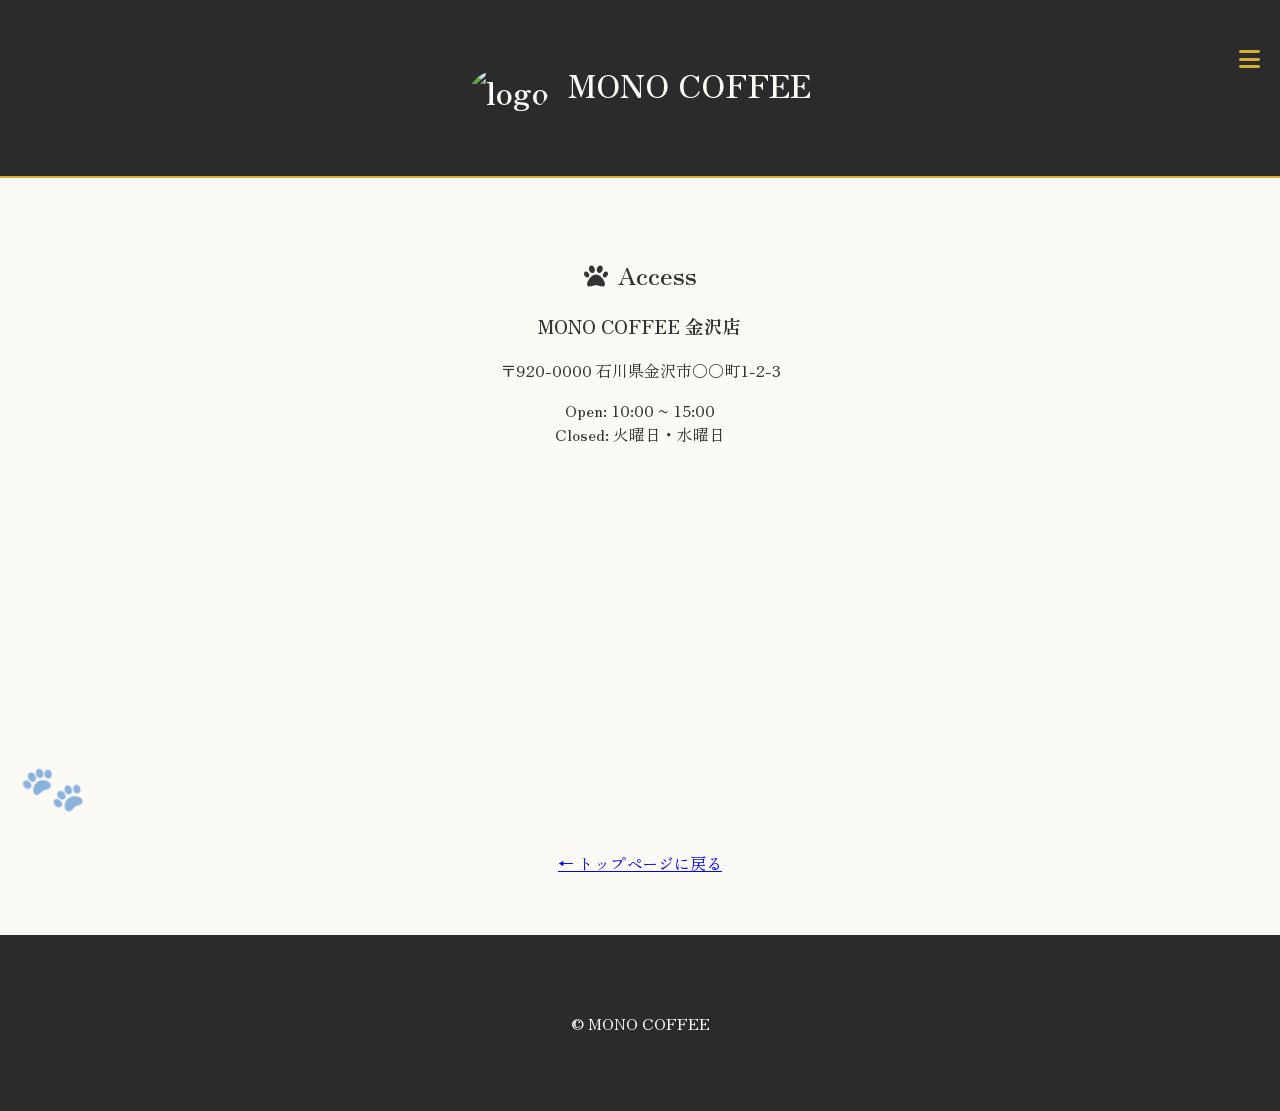
==== access.html @ 67d31ab9 "Add files via upload" ====
<!DOCTYPE html>
<html lang="ja">
<head>
  <meta charset="UTF-8">
  <title>Access - MONO COFFEE</title>
  <meta name="viewport" content="width=device-width, initial-scale=1.0">
  
  <link rel="preconnect" href="https://fonts.googleapis.com">
  <link rel="preconnect" href="https://fonts.gstatic.com" crossorigin>
  <link href="https://fonts.googleapis.com/css2?family=Zen+Old+Mincho:wght@400;700&display=swap" rel="stylesheet">
  <link rel="stylesheet" href="https://cdnjs.cloudflare.com/ajax/libs/font-awesome/6.5.1/css/all.min.css">
  
  <link rel="stylesheet" href="css/style.css">
</head>
<body>

  <header class="menu-header">
    <h1>
      <a href="index.html" style="color: inherit; text-decoration: none;">
        <img src="images/panda-logo.jpg" alt="logo" style="height: 50px; vertical-align: middle; margin-right: 10px; border-radius: 50%;">
        MONO COFFEE
      </a>
    </h1>
    <div class="menu-icon"><i class="fa-solid fa-bars"></i></div>
    <nav>
      <ul>
        <li><a href="index.html">Top</a></li>
        <li><a href="index.html#about">About</a></li>
        <li><a href="menu.html">Menu</a></li>
        <li><a href="access.html">Access</a></li>
      </ul>
    </nav>
  </header>

  <main>
    <section class="access-page">
      <h2><i class="fa-solid fa-paw" style="margin-right: 10px;"></i>Access</h2>
      
      <div class="access-container">
        <div class="access-info">
          <h3>MONO COFFEE 金沢店</h3>
          <p class="address">〒920-0000 石川県金沢市〇〇町1-2-3</p>
          
          <div class="info-item">
            <span class="label">Open:</span>
            <span class="detail">10:00 ~ 15:00</span>
          </div>
          <div class="info-item">
            <span class="label">Closed:</span>
            <span class="detail">火曜日・水曜日</span>
          </div>
        </div>

        <div class="map-area">
        <iframe 
         src="https://www.google.com/maps/embed?pb=!1m18!1m12!1m3!1d3204.16853512398!2d136.6455113768224!3d36.57538298048601!2m3!1f0!2f0!3f0!3m2!1i1024!2i768!4f13.1!3m3!1m2!1s0x5ff833664d000001%3A0x6b453a9482d9609a!2z6YeR5rKi6aeF!5e0!3m2!1sja!2sjp!4v1705800000000!5m2!1sja!2sjp" 
         width="100%" height="350" style="border:0;" allowfullscreen="" loading="lazy">
        </iframe>
        </div>
      </div>

      <div style="margin-top: 50px;">
        <a href="index.html" class="access-link">← トップページに戻る</a>
      </div>
    </section>
  </main>

  <footer>
    <p>© MONO COFFEE</p>
  </footer>

<script src="js/script.js"></script>
</body>
</html>
---- css/style.css ----
/* --- 1. 全体設定 --- */
*, *::before, *::after {
  box-sizing: border-box;
}

/* 滑らかなスクロールはhtmlに指定するのが正解 */
html {
  scroll-behavior: smooth;
}

body {
  margin: 0;
  padding: 0;
  overflow-x: hidden;
  width: 100%;
  font-family: "Zen Old Mincho", serif;
  background-color: #fcfaf5;
  background-image: radial-gradient(#e0ddd5 0.5px, transparent 0.5px);
  background-size: 20px 20px;
  color: #333;
}

/* --- 2. ヘッダー（常に三本線モード） --- */
header {
  text-align: center;
  padding: 40px 20px;
  background-color: #2b2b2b;
  color: #fcfaf5;
  border-bottom: 2px solid #d4af37;
  position: relative;
}

header h1 a {
  color: #d4af37;
  text-decoration: none;
}

/* 三本線は常に表示 */
.menu-icon {
  display: block; 
  font-size: 1.5rem;
  color: #d4af37;
  cursor: pointer;
  position: absolute;
  top: 40px;
  right: 20px;
}

/* メニューは常に隠しパネル形式 */
nav ul {
  list-style: none;
  display: none; 
  flex-direction: column;
  position: absolute;
  top: 100%;
  left: 0;
  width: 100%;
  background-color: #2b2b2b;
  padding: 20px 0;
  z-index: 1000;
  margin: 0;
}

/* メニューの黒点を消して、余白を調整する */
.menu-list {
  list-style: none; /* これで黒点が消えます */
  padding: 0;       /* 左側の余計な隙間をなくします */
}

/* ついでにメニューの各行を少しオシャレにする設定 */
.menu-list li {
  display: flex;
  align-items: center;
  margin-bottom: 15px;
}

.menu-list .line {
  flex: 1;
  border-bottom: 1px dotted #ccc; /* 名前と値段の間の点線 */
  margin: 0 10px;
}

nav ul.active {
  display: flex;
}

nav a {
  text-decoration: none;
  color: #fff;
  font-weight: bold;
  display: block;
  padding: 10px 0;
}

/* --- 3. メインレイアウト --- */
.hero {
  height: 60vh;
  /* 画像を少し暗くするフィルター（0.3の部分）を追加 */
  background-image: 
    linear-gradient(rgba(0, 0, 0, 0.3), rgba(0, 0, 0, 0.3)), 
    url('https://images.unsplash.com/photo-1509042239860-f550ce710b93?auto=format&fit=crop&q=80&w=1000');
  background-size: cover;
  background-position: center;
  display: flex;
  align-items: center;
  justify-content: center;
  color: #fff;
}

/* 文字をクッキリさせる設定を追加 */
.hero-content p {
  font-size: 1.24rem;
  letter-spacing: 0.1em;
  text-shadow: 2px 2px 10px rgba(0, 0, 0, 0.8); /* 影を強めにつけて文字を浮かす */
  margin: 0;
  font-weight: bold;
}

section {
  padding: 60px 20px;
  text-align: center;
}

/* AboutもPC・スマホ問わず縦並び */
.container {
  display: flex;
  flex-direction: column;
  align-items: center;
  justify-content: center;
  gap: 20px;
  max-width: 900px;
  margin: 0 auto;
}

.about-image img {
  width: 100%;
  max-width: 350px;
  border-radius: 10px;
}

.about-text {
  text-align: center;
}

/* --- 4. フッター --- */
footer {
  background-color: #2b2b2b;
  color: #fff;
  padding: 60px 20px;
  text-align: center;
}
.sns-links a { color: #fff; margin: 0 15px; font-size: 1.5rem; }

/* メニューの各行を横並びにする */
.menu-list li {
  display: flex;
  align-items: center;
  margin-bottom: 20px;
  list-style: none; /* 黒丸を確実に消す */
}

/* 画像を小さく丸くする */
.menu-thumb {
  width: 60px;
  height: 60px;
  object-fit: cover;
  border-radius: 50%; /* 丸くする */
  margin-right: 15px;
  flex-shrink: 0; /* 画像が潰れないようにする */
}

/* テキスト部分を整える */
.menu-info {
  flex: 1;
  display: flex;
  align-items: center;
}

/* --- 5. メニューページ専用のレイアウト --- */
.menu-page {
  max-width: 600px;    /* 👈 ページの横幅を読みやすく制限 */
  margin: 0 auto;      /* 👈 これで画面の真ん中にドスンと配置 */
  padding: 40px 20px;  /* 👈 上下に少しゆとりを持たせる */
  text-align: left;    /* 👈 中身は左揃えにして読みやすくする */
}

/* タイトル（Menu）だけは真ん中に */
.menu-page h2 {
  text-align: center;
  margin-bottom: 40px;
}

/* カテゴリー名（Coffee / Sweets）を少し強調 */
.menu-category h3 {
  border-bottom: 2px solid #2b2b2b;
  margin: 30px 0 20px;
  padding-bottom: 5px;
  font-size: 1.4rem;
}

/* 背景に足跡を置くための設定 */
body {
    position: relative;
    overflow-x: hidden;
}

body::before, body::after {
    content: "🐾"; /* 足跡の絵文字 */
    position: fixed;
    font-size: 50px;
    opacity: 0.5; /* 薄くして目立たせすぎないのがコツ */
    z-index: -1;   /* メニューの裏側に配置 */
    transform: rotate(-20deg);
}

/* 右上の足跡 */
body::before {
    top: 50px;
    right: 30px;
    transform: rotate(20deg); /* 右向きに傾ける */
}

/* 左下の足跡 */
body::after {
    bottom: 80px;
    left: 20px;
    transform: rotate(-15deg); /* 左向きに傾ける */
}

/* Newsセクションを少しオシャレにする */
.news li {
  display: flex;
  transition: 0.3s; /* マウスを乗せた時にふわっとさせる */
}

.news li:hover {
  background-color: rgba(212, 175, 55, 0.1); /* ゴールドを薄く背景に */
  padding-left: 10px; /* 少し右に動く */
}
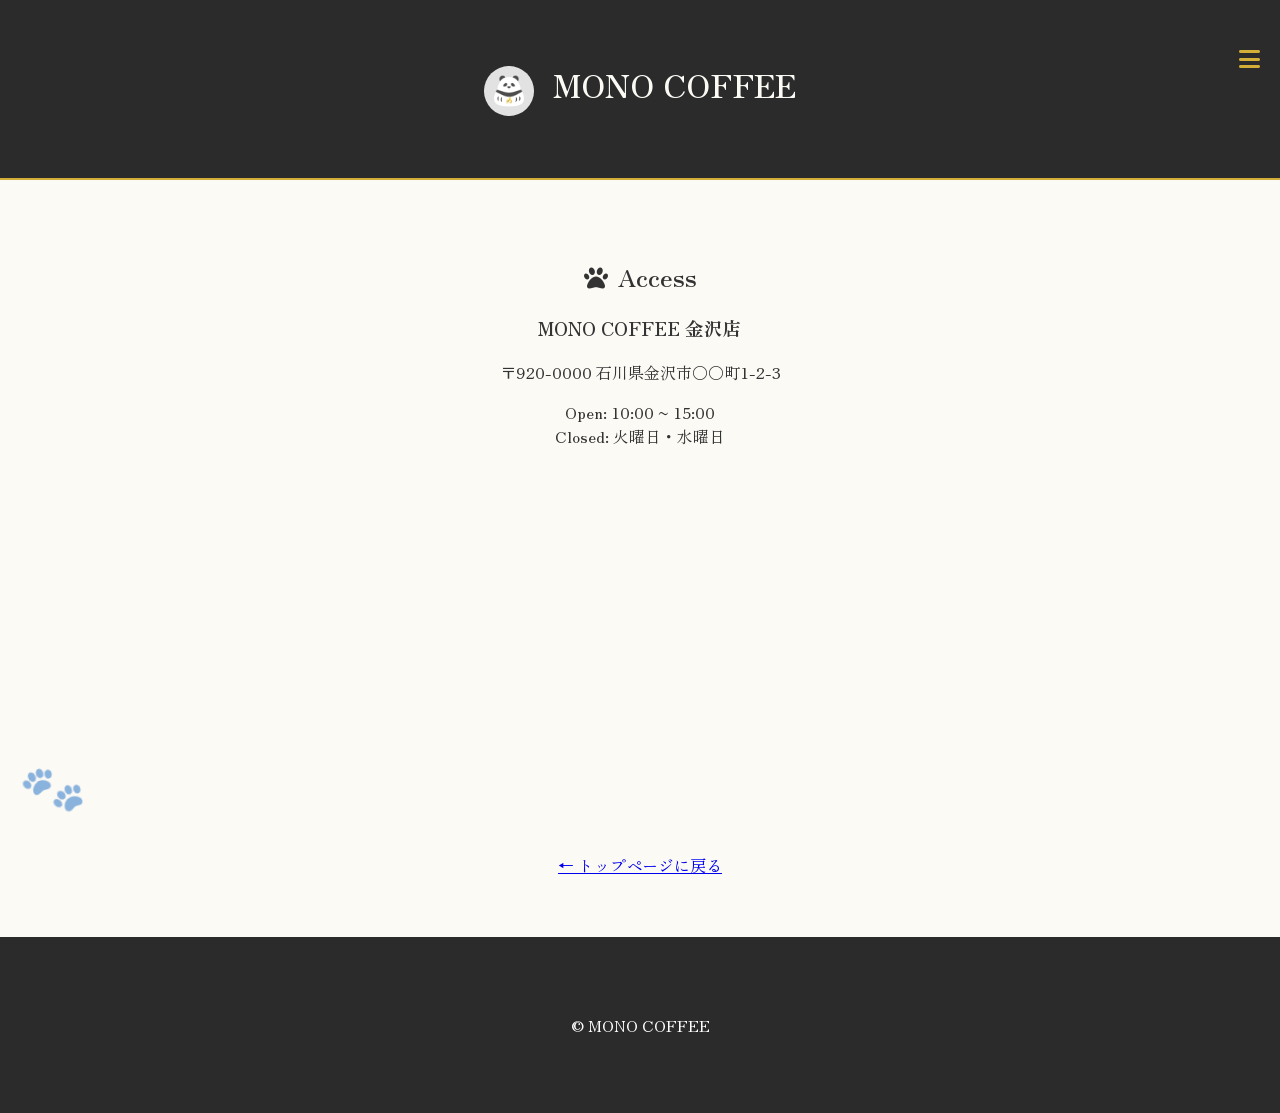
==== commit df5d08f7: "Add files via upload" ====
--- a/access.html
+++ b/access.html
@@ -17,7 +17,7 @@
   <header class="menu-header">
     <h1>
       <a href="index.html" style="color: inherit; text-decoration: none;">
-        <img src="images/panda-logo.jpg" alt="logo" style="height: 50px; vertical-align: middle; margin-right: 10px; border-radius: 50%;">
+        <img src="images/panda-logo.JPG" alt="logo" style="height: 50px; vertical-align: middle; margin-right: 10px; border-radius: 50%;">
         MONO COFFEE
       </a>
     </h1>
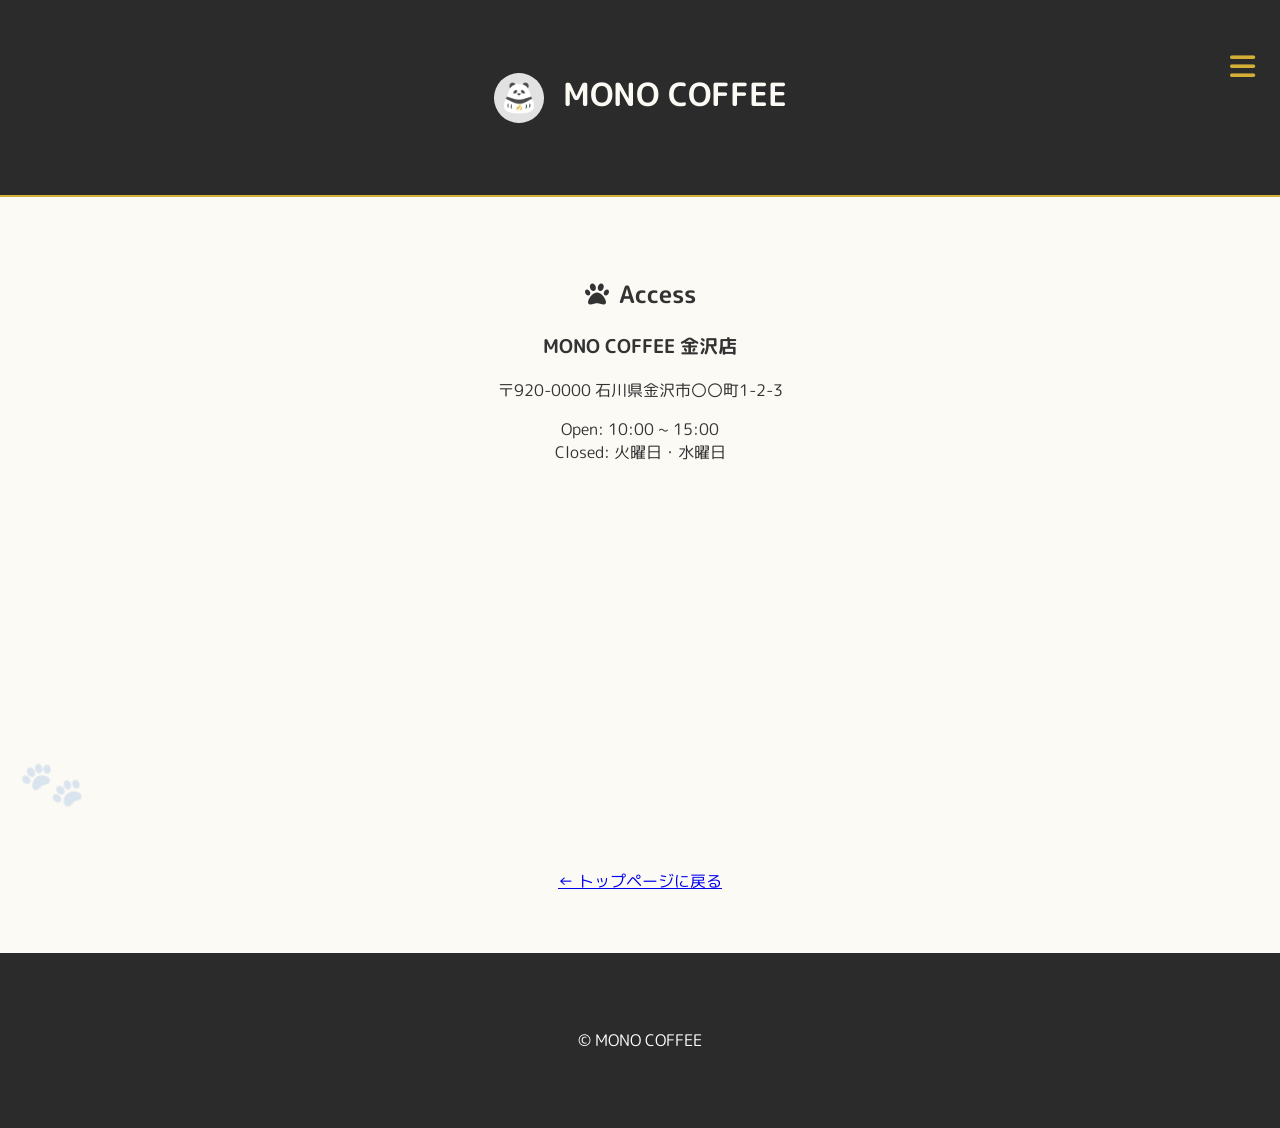
==== commit 8b9a8257: "Add files via upload" ====
--- a/access.html
+++ b/access.html
@@ -7,7 +7,7 @@
   
   <link rel="preconnect" href="https://fonts.googleapis.com">
   <link rel="preconnect" href="https://fonts.gstatic.com" crossorigin>
-  <link href="https://fonts.googleapis.com/css2?family=Zen+Old+Mincho:wght@400;700&display=swap" rel="stylesheet">
+  <link href="https://fonts.googleapis.com/css2?family=M+PLUS+Rounded+1c:wght@400;700&display=swap" rel="stylesheet">
   <link rel="stylesheet" href="https://cdnjs.cloudflare.com/ajax/libs/font-awesome/6.5.1/css/all.min.css">
   
   <link rel="stylesheet" href="css/style.css">
@@ -25,9 +25,11 @@
     <nav>
       <ul>
         <li><a href="index.html">Top</a></li>
+        <li><a href="concept.html">Concept</a></li>
         <li><a href="index.html#about">About</a></li>
         <li><a href="menu.html">Menu</a></li>
         <li><a href="access.html">Access</a></li>
+        <li><a href="reservation.html">Reservation</a></li>
       </ul>
     </nav>
   </header>
@@ -53,7 +55,7 @@
 
         <div class="map-area">
         <iframe 
-         src="https://www.google.com/maps/embed?pb=!1m18!1m12!1m3!1d3204.16853512398!2d136.6455113768224!3d36.57538298048601!2m3!1f0!2f0!3f0!3m2!1i1024!2i768!4f13.1!3m3!1m2!1s0x5ff833664d000001%3A0x6b453a9482d9609a!2z6YeR5rKi6aeF!5e0!3m2!1sja!2sjp!4v1705800000000!5m2!1sja!2sjp" 
+         src="https://www.google.com/maps/embed?pb=!1m18!1m12!1m3!1d3204.3729574221713!2d136.6542151!3d36.5658639!2m3!1f0!2f0!3f0!3m2!1i1024!2i768!4f13.1!3m3!1m2!1s0x5ff83366914594c7%3A0xc3f942954f923171!2z6YeR5rKi6aeF!5e0!3m2!1sja!2sjp!4v1705880000000" 
          width="100%" height="350" style="border:0;" allowfullscreen="" loading="lazy">
         </iframe>
         </div>
--- a/css/style.css
+++ b/css/style.css
@@ -3,7 +3,6 @@
   box-sizing: border-box;
 }
 
-/* 滑らかなスクロールはhtmlに指定するのが正解 */
 html {
   scroll-behavior: smooth;
 }
@@ -13,17 +12,29 @@
   padding: 0;
   overflow-x: hidden;
   width: 100%;
-  font-family: "Zen Old Mincho", serif;
+  font-family: "M PLUS Rounded 1c", sans-serif; 
   background-color: #fcfaf5;
   background-image: radial-gradient(#e0ddd5 0.5px, transparent 0.5px);
   background-size: 20px 20px;
   color: #333;
-}
-
-/* --- 2. ヘッダー（常に三本線モード） --- */
+  position: relative; /* 足跡の基準 */
+}
+
+/* 足跡（共通設定） */
+body::before, body::after {
+  content: "🐾";
+  position: fixed;
+  font-size: 50px;
+  opacity: 0.15; /* 少し薄くするとより上品になります */
+  z-index: -1;
+}
+body::before { top: 50px; right: 30px; transform: rotate(20deg); }
+body::after { bottom: 80px; left: 20px; transform: rotate(-15deg); }
+
+/* --- 2. ヘッダー --- */
 header {
   text-align: center;
-  padding: 40px 20px;
+  padding: 50px 20px;
   background-color: #2b2b2b;
   color: #fcfaf5;
   border-bottom: 2px solid #d4af37;
@@ -35,18 +46,17 @@
   text-decoration: none;
 }
 
-/* 三本線は常に表示 */
 .menu-icon {
   display: block; 
-  font-size: 1.5rem;
+  font-size: 1.8rem;
   color: #d4af37;
   cursor: pointer;
   position: absolute;
-  top: 40px;
-  right: 20px;
-}
-
-/* メニューは常に隠しパネル形式 */
+  top: 45px;
+  right: 25px;
+}
+
+/* ナビゲーション */
 nav ul {
   list-style: none;
   display: none; 
@@ -60,89 +70,213 @@
   z-index: 1000;
   margin: 0;
 }
-
-/* メニューの黒点を消して、余白を調整する */
-.menu-list {
-  list-style: none; /* これで黒点が消えます */
-  padding: 0;       /* 左側の余計な隙間をなくします */
-}
-
-/* ついでにメニューの各行を少しオシャレにする設定 */
-.menu-list li {
-  display: flex;
-  align-items: center;
-  margin-bottom: 15px;
-}
-
-.menu-list .line {
-  flex: 1;
-  border-bottom: 1px dotted #ccc; /* 名前と値段の間の点線 */
-  margin: 0 10px;
-}
-
-nav ul.active {
-  display: flex;
-}
-
+nav ul.active { display: flex; }
+/* --- 2. ヘッダー（ナビゲーション部分） --- */
 nav a {
   text-decoration: none;
   color: #fff;
   font-weight: bold;
   display: block;
-  padding: 10px 0;
-}
-
-/* --- 3. メインレイアウト --- */
+  padding: 15px 0; /* 少し押しやすく広げました */
+  transition: all 0.3s ease; /* 変化をふわっとさせる */
+}
+
+/* ★ここから追加：カーソルを合わせた時の強調 */
+nav a:hover {
+  background-color: rgba(212, 175, 55, 0.2); /* ゴールドを薄く背景に */
+  color: #d4af37; /* 文字色をゴールドに */
+  padding-left: 20px; /* 少し右に動いて「選んでる感」を出す */
+}
+
+/* --- 変更：.hero の背景指定を消して、スライド用の設定にする --- */
 .hero {
   height: 60vh;
-  /* 画像を少し暗くするフィルター（0.3の部分）を追加 */
-  background-image: 
-    linear-gradient(rgba(0, 0, 0, 0.3), rgba(0, 0, 0, 0.3)), 
-    url('https://images.unsplash.com/photo-1509042239860-f550ce710b93?auto=format&fit=crop&q=80&w=1000');
-  background-size: cover;
-  background-position: center;
+  position: relative; /* 子要素のスライドを重ねるための基準 */
+  overflow: hidden;   /* はみ出た画像を隠す */
   display: flex;
   align-items: center;
   justify-content: center;
   color: #fff;
 }
 
-/* 文字をクッキリさせる設定を追加 */
+/* スライド全体を広げる */
+.slider {
+  position: absolute;
+  top: 0;
+  left: 0;
+  width: 100%;
+  height: 100%;
+  z-index: 1;
+}
+
+/* 各スライドの設定 */
+.slide {
+  position: absolute;
+  width: 100%;
+  height: 100%;
+  background-size: cover;
+  background-position: center;
+  opacity: 0; /* 最初は隠す */
+  transition: opacity 1.5s ease-in-out; /* ふわっと切り替わる */
+}
+
+.slide.active {
+  opacity: 1; /* activeクラスがついた時だけ表示 */
+}
+
+/* スライド個別に色を重ねるのではなく、親要素(slider)に1枚だけ重ねる */
+.slider::after {
+  content: "";
+  position: absolute;
+  top: 0;
+  left: 0;
+  width: 100%;
+  height: 100%;
+  background: rgba(0, 0, 0, 0); /* ここで全体の暗さを調整 */
+  z-index: 2; /* スライド画像(z-index:1)より上に重ねる */
+  pointer-events: none; /* 下にあるボタンを押せるようにする */
+}
+
+/* 元の .slide::before は削除するか、中身を空にしてください */
+.slide::before {
+  display: none;
+}
+
+/* --- ここからは元のデザインを維持！ --- */
+.hero-content {
+  position: relative;
+  z-index: 2; /* スライドより上に文字を出す */
+}
+
 .hero-content p {
   font-size: 1.24rem;
   letter-spacing: 0.1em;
-  text-shadow: 2px 2px 10px rgba(0, 0, 0, 0.8); /* 影を強めにつけて文字を浮かす */
+  text-shadow: 2px 2px 10px rgba(0, 0, 0, 0.8);
   margin: 0;
   font-weight: bold;
 }
 
+/* 矢印ボタンのデザイン（新しく追加） */
+.slider-prev, .slider-next {
+  position: absolute;
+  top: 50%;
+  transform: translateY(-50%);
+  background: rgba(255, 255, 255, 0.2);
+  color: white;
+  border: none;
+  width: 50px;
+  height: 50px;
+  border-radius: 50%;
+  cursor: pointer;
+  z-index: 3;
+  transition: 0.3s;
+}
+
+.slider-prev:hover, .slider-next:hover {
+  background: rgba(212, 175, 55, 0.8);
+}
+.slider-prev { left: 20px; }
+.slider-next { right: 20px; }
+
+/* 以下の section や .container はそのままでOK！ */
 section {
   padding: 60px 20px;
   text-align: center;
 }
-
-/* AboutもPC・スマホ問わず縦並び */
+/* ...以下略... */
+
+.hero-content p {
+  font-size: 1.24rem;
+  letter-spacing: 0.1em;
+  text-shadow: 2px 2px 10px rgba(0, 0, 0, 0.8);
+  margin: 0;
+  font-weight: bold;
+}
+
+section {
+  padding: 60px 20px;
+  text-align: center;
+}
+
 .container {
   display: flex;
   flex-direction: column;
   align-items: center;
-  justify-content: center;
-  gap: 20px;
   max-width: 900px;
   margin: 0 auto;
+  gap: 20px;
 }
 
 .about-image img {
   width: 100%;
-  max-width: 350px;
+  max-width: 720px;
   border-radius: 10px;
 }
 
-.about-text {
-  text-align: center;
-}
-
-/* --- 4. フッター --- */
+/* --- 4. ニュースセクション --- */
+.news ul {
+  list-style: none;
+  padding: 0;
+  max-width: 600px;
+  margin: 0 auto;
+  text-align: left;
+}
+
+.news li {
+  display: flex;
+  margin-bottom: 10px;
+  border-bottom: 1px solid #ddd;
+  padding-bottom: 5px;
+  transition: 0.3s;
+}
+
+.news li:hover {
+  background-color: rgba(212, 175, 55, 0.1);
+  padding-left: 10px;
+}
+
+/* --- 5. メニューレイアウト共通 --- */
+/* 肉球アイコンに一括で隙間を作る */
+.menu-thumb {
+  width: 60px;
+  height: 60px;
+  object-fit: cover;
+  border-radius: 50%;
+  margin-right: 15px;
+  flex-shrink: 0;
+}
+.fa-paw {
+  margin-right: 10px;
+}
+
+/* メニューのリストを整える */
+.menu-list li {
+  display: flex;
+  align-items: center;
+  margin-bottom: 20px;
+  width: 100%; /* 横幅いっぱい使う */
+}
+
+/* 点線をより安定させる */
+.menu-info {
+  flex: 1;
+  display: flex;
+  align-items: baseline; /* 文字の高さに合わせる */
+}
+
+.menu-list .line {
+  flex: 1;
+  border-bottom: 1px dotted #ccc;
+  margin: 0 10px;
+  height: 1px; /* 高さを固定 */
+  align-self: center; /* 中央に配置 */
+}
+
+/* 値段を少し強調 */
+.price {
+  font-weight: bold;
+}
+/* --- 6. フッター --- */
 footer {
   background-color: #2b2b2b;
   color: #fff;
@@ -151,89 +285,136 @@
 }
 .sns-links a { color: #fff; margin: 0 15px; font-size: 1.5rem; }
 
-/* メニューの各行を横並びにする */
-.menu-list li {
-  display: flex;
-  align-items: center;
-  margin-bottom: 20px;
-  list-style: none; /* 黒丸を確実に消す */
-}
-
-/* 画像を小さく丸くする */
+/* --- 写真拡大（モーダル）の設定 --- */
+/* 背景：画面全体を覆う黒い膜 */
+.modal-overlay {
+  display: none; /* 普段は隠す */
+  position: fixed;
+  top: 0;
+  left: 0;
+  width: 100%;
+  height: 100%;
+  background-color: rgba(0, 0, 0, 0.9); /* 背景を暗く */
+  z-index: 2000; /* ヘッダーよりも上に表示 */
+  cursor: pointer;
+}
+
+/* 拡大画像 */
+.modal-content {
+  position: absolute;
+  top: 50%;
+  left: 50%;
+  transform: translate(-50%, -50%);
+  max-width: 90%;
+  max-height: 80%;
+  border: 3px solid #fff;
+  border-radius: 8px;
+}
+
+/* 右上の×ボタン */
+.modal-close {
+  position: absolute;
+  top: 20px;
+  right: 30px;
+  color: #fff;
+  font-size: 40px;
+  font-weight: bold;
+  cursor: pointer;
+}
+
+/* メニュー画像にマウスを乗せた時に「押せる」と分からせる */
 .menu-thumb {
-  width: 60px;
-  height: 60px;
-  object-fit: cover;
-  border-radius: 50%; /* 丸くする */
-  margin-right: 15px;
-  flex-shrink: 0; /* 画像が潰れないようにする */
-}
-
-/* テキスト部分を整える */
-.menu-info {
-  flex: 1;
-  display: flex;
-  align-items: center;
-}
-
-/* --- 5. メニューページ専用のレイアウト --- */
-.menu-page {
-  max-width: 600px;    /* 👈 ページの横幅を読みやすく制限 */
-  margin: 0 auto;      /* 👈 これで画面の真ん中にドスンと配置 */
-  padding: 40px 20px;  /* 👈 上下に少しゆとりを持たせる */
-  text-align: left;    /* 👈 中身は左揃えにして読みやすくする */
-}
-
-/* タイトル（Menu）だけは真ん中に */
-.menu-page h2 {
+  cursor: pointer;
+  transition: opacity 0.3s;
+}
+.menu-thumb:hover {
+  opacity: 0.8;
+}
+/* 予約・カレンダーページのレイアウト */
+.reservation-page .container {
+  display: grid;
+  grid-template-columns: 1fr; /* スマホでは縦並び */
+  gap: 30px;
+  margin-top: 40px;
+}
+
+/* PCサイズでは横に並べる */
+@media (min-width: 768px) {
+  .reservation-page .container {
+    grid-template-columns: 1fr 1fr;
+  }
+}
+
+.reserve-card, .calendar-card {
+  background: #fff;
+  padding: 40px 20px;
+  border-radius: 15px;
+  box-shadow: 0 10px 30px rgba(0,0,0,0.05);
+}
+
+.reserve-button {
+  display: inline-block;
+  background-color: #2b2b2b;
+  color: #d4af37;
+  border: 2px solid #d4af37;
+  padding: 15px 40px;
+  text-decoration: none;
+  border-radius: 30px;
+  font-weight: bold;
+  margin-top: 20px;
+  transition: 0.3s;
+}
+
+.reserve-button:hover {
+  background-color: #d4af37;
+  color: #fff;
+}
+/* --- 7. カレンダー詳細デザイン --- */
+.calendar-card {
   text-align: center;
-  margin-bottom: 40px;
-}
-
-/* カテゴリー名（Coffee / Sweets）を少し強調 */
-.menu-category h3 {
-  border-bottom: 2px solid #2b2b2b;
-  margin: 30px 0 20px;
-  padding-bottom: 5px;
-  font-size: 1.4rem;
-}
-
-/* 背景に足跡を置くための設定 */
-body {
-    position: relative;
-    overflow-x: hidden;
-}
-
-body::before, body::after {
-    content: "🐾"; /* 足跡の絵文字 */
-    position: fixed;
-    font-size: 50px;
-    opacity: 0.5; /* 薄くして目立たせすぎないのがコツ */
-    z-index: -1;   /* メニューの裏側に配置 */
-    transform: rotate(-20deg);
-}
-
-/* 右上の足跡 */
-body::before {
-    top: 50px;
-    right: 30px;
-    transform: rotate(20deg); /* 右向きに傾ける */
-}
-
-/* 左下の足跡 */
-body::after {
-    bottom: 80px;
-    left: 20px;
-    transform: rotate(-15deg); /* 左向きに傾ける */
-}
-
-/* Newsセクションを少しオシャレにする */
-.news li {
-  display: flex;
-  transition: 0.3s; /* マウスを乗せた時にふわっとさせる */
-}
-
-.news li:hover {
-  background-color: rgba(212, 175, 55, 0.1); /* ゴールドを薄く背景に */
-  padding-left: 10px; /* 少し右に動く */
-}+}
+
+.calendar-table {
+  width: 100%;
+  max-width: 320px; /* 少しスリムにして可愛く */
+  margin: 20px auto 0;
+  border-collapse: separate;
+  border-spacing: 6px; /* 日付の間に隙間を作る */
+}
+
+.calendar-table th {
+  padding: 5px 0;
+  font-size: 0.85rem;
+  color: #888;
+  font-weight: normal;
+}
+
+.calendar-table td {
+  padding: 10px 0;
+  background-color: #f9f9f9; /* ほんのりグレーの箱 */
+  border-radius: 10px; /* 角を丸くしてパンダ感を出す */
+  font-size: 0.9rem;
+  transition: 0.3s;
+}
+
+/* 定休日のデザイン */
+.calendar-table .off {
+  background-color: #fffaf0; /* 休みは少し色を変える */
+  color: #d4af37;
+  font-weight: bold;
+  position: relative;
+}
+
+/* 休みの日だけに金色の「●」を付ける */
+.calendar-table .off::after {
+  content: "●";
+  font-size: 8px;
+  position: absolute;
+  bottom: -2px;
+  left: 50%;
+  transform: translateX(-50%);
+}
+
+/* 土日の色（お好みで！） */
+.calendar-table tr td:first-child { color: #d9a5b3; } /* 日曜日を少し赤っぽく */
+.calendar-table tr td:last-child { color: #a5b3d9; }  /* 土曜日を少し青っぽく */
